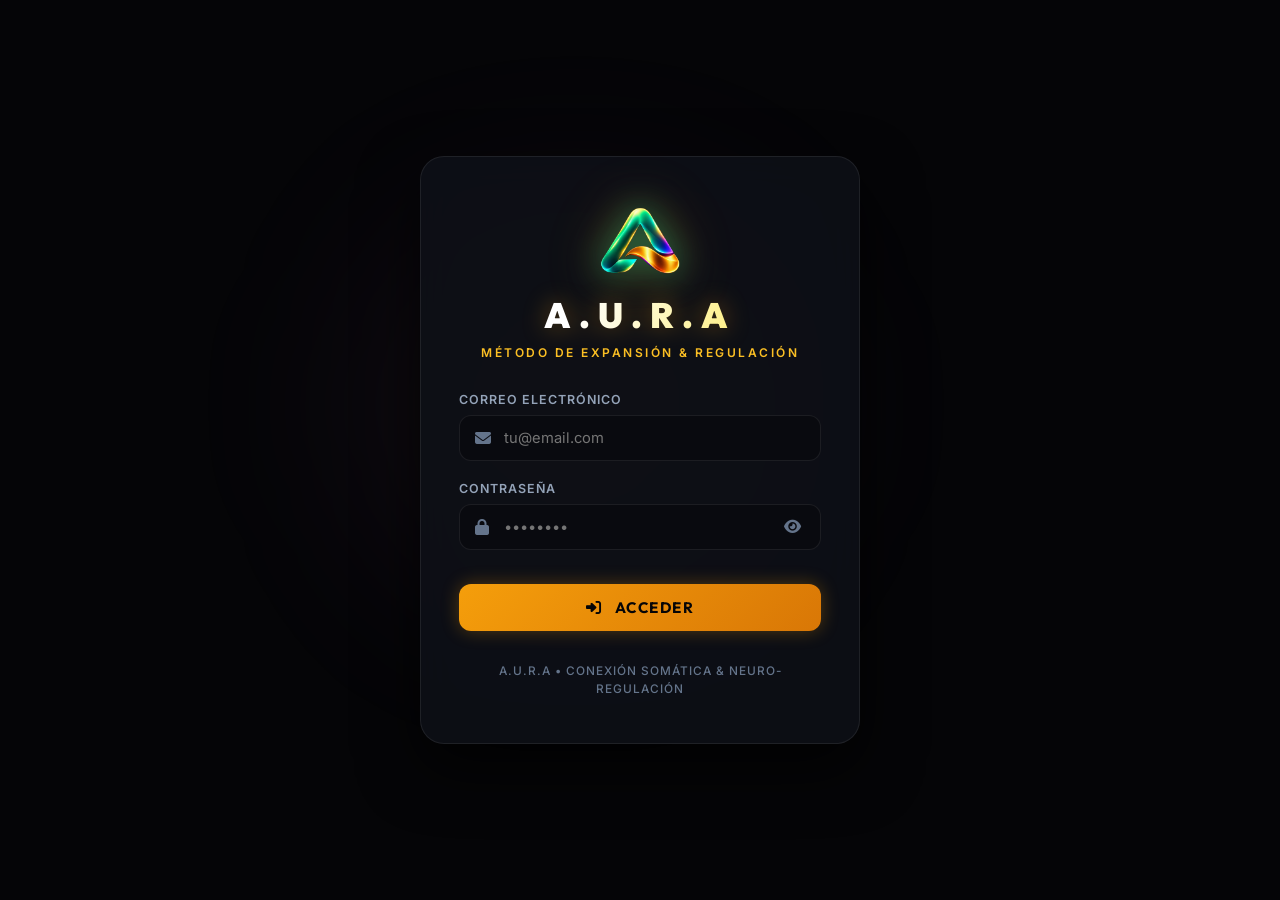
==== index.html @ 06a5b769 "Add files via upload" ====
<!DOCTYPE html>
<html lang="es">
<head>
    <meta charset="UTF-8">
    <meta name="viewport" content="width=device-width, initial-scale=1.0">
    <title>AURA - Respiración, Regulación Nerviosa & Expansión</title>
    
    <!-- Google Fonts & FontAwesome -->
    <link rel="stylesheet" href="https://cdnjs.cloudflare.com/ajax/libs/font-awesome/6.4.0/css/all.min.css">
    <link rel="stylesheet" href="css/style.css?v=6.0">
    <link rel="icon" type="image/svg+xml" href="assets/logo.svg">
</head>
<body>
    <!-- Ambient Aurora Wisps & Film Grain -->
    <div class="aura-ambient-bg"></div>
    <div class="film-grain"></div>

    <!-- Top Navigation Bar -->
    <header class="aura-navbar">
        <a class="brand-wrapper" onclick="selectStep(1)" style="cursor: pointer;">
            <img src="assets/aura_logo_3d.png" alt="A.U.R.A" class="brand-icon-img">
            <div class="brand-title-box">
                <span class="brand-name">A.U.R.A</span>
                <span class="brand-tagline">MÉTODO DE EXPANSIÓN SOMÁTICA</span>
            </div>
        </a>

        <!-- Step Selector Navigation Tabs -->
        <nav class="nav-tabs-wrapper">
            <button class="nav-tab-btn active" id="nav-step-1" onclick="selectStep(1)">
                <i class="fas fa-mountain" style="color: var(--aura-gold);"></i> Paso 1: Reconoce
            </button>
            <button class="nav-tab-btn" id="nav-step-2" onclick="selectStep(2)">
                <i class="fas fa-wave-square" style="color: var(--aura-purple);"></i> Paso 2: Expande
            </button>
            <button class="nav-tab-btn" id="nav-step-3" onclick="selectStep(3)">
                <i class="fas fa-tree" style="color: var(--aura-cyan);"></i> Paso 3: Practica
            </button>
        </nav>

        <!-- Action & Progress Buttons -->
        <div class="nav-actions-wrapper">
            <!-- Global Progress Pill -->
            <div class="nav-global-pill" title="Progreso Total de los 30 Módulos">
                <i class="fas fa-shield-alt" style="color: var(--aura-emerald);"></i>
                <span>Soberanía: <strong id="nav-global-pct">0%</strong></span>
            </div>

            <!-- Audio Binaural Quick Toggle -->
            <button id="btn-quick-audio" class="btn-glass-nav" onclick="toggleSimulator()" title="Generador de Ondas Alfa 14 Hz">
                <i class="fas fa-headphones" style="color: var(--aura-gold);"></i>
                <span id="quick-audio-label">Ondas 14 Hz</span>
            </button>

            <!-- User Badge -->
            <div class="nav-global-pill" style="display:flex; align-items:center; gap:6px;" title="Usuario Activo">
                <i class="fas fa-user-check" style="color: var(--aura-gold);"></i>
                <span class="user-email-display" style="max-width: 140px; overflow: hidden; text-overflow: ellipsis; white-space: nowrap;">Alumno</span>
            </div>

            <!-- Logout -->
            <button class="btn-glass-nav" onclick="logout()" title="Cerrar Sesión">
                <i class="fas fa-sign-out-alt"></i> Salir
            </button>
        </div>
    </header>

    <!-- Main Platform Hub Container -->
    <main class="aura-main-platform">
        
        <!-- ========================================================
             HERO: LOS 3 PASOS DEL MÉTODO AURA (INTERACTIVOS)
             ======================================================== -->
        <section class="platform-hero-section">
            <header class="slide-brand-header">
                <img src="assets/logo.svg" alt="AURA Logo" class="slide-brand-logo">
                <h1 class="slide-brand-title">A &middot; U &middot; R &middot; A</h1>
                <p class="slide-brand-sub">MÉTODO DE EXPANSIÓN & REGULACIÓN NERVIOSA</p>
                <p class="hero-manifesto-sub">
                    No se trata de evitar lo que sientes, sino de desarrollar la capacidad somática para <span class="gold-gradient-text">atravesarlo sin perder tu centro</span>.
                </p>
            </header>

            <!-- 3 Master Step Cards Grid (Clickable & Alive) -->
            <div class="steps-cards-grid" id="steps-selector-grid">
                
                <!-- PASO 1 CARD -->
                <article class="step-card card-step-1 active-step" id="card-step-1" onclick="selectStep(1)">
                    <div class="step-card-header">
                        <span class="step-tag">PASO 1</span>
                        <span class="step-active-indicator" id="ind-step-1">
                            <i class="fas fa-check-circle"></i> ACTIVO
                        </span>
                    </div>

                    <h2 class="step-title">Reconoce tu Terreno</h2>
                    <span class="step-parenthesis">(Responsabilidad Propia Radical)</span>

                    <div class="step-visual-box">
                        <img src="assets/step1_mountain.svg" alt="Reconoce tu terreno" class="step-visual-img">
                        <div class="step-visual-glow glow-gold"></div>
                    </div>

                    <p class="step-caption">
                        Identifica lo que te desregula, y comprométete en tu salud nerviosa.
                    </p>

                    <div class="step-card-footer">
                        <div class="step-mini-progress">
                            <div class="progress-labels">
                                <span>10 Módulos</span>
                                <strong id="step-1-pct-label">0%</strong>
                            </div>
                            <div class="mini-progress-bar">
                                <div class="mini-progress-fill fill-gold" id="step-1-pct-bar" style="width: 0%;"></div>
                            </div>
                        </div>
                        <button class="btn-step-action btn-gold">
                            <i class="fas fa-layer-group"></i> Explorar Módulos
                        </button>
                    </div>
                </article>

                <!-- PASO 2 CARD -->
                <article class="step-card card-step-2" id="card-step-2" onclick="selectStep(2)">
                    <div class="step-card-header">
                        <span class="step-tag">PASO 2</span>
                        <span class="step-active-indicator" id="ind-step-2" style="display: none;">
                            <i class="fas fa-check-circle"></i> ACTIVO
                        </span>
                        <span class="step-locked-indicator" id="lock-ind-2" style="display: none;">
                            <i class="fas fa-lock"></i> BLOQUEADO
                        </span>
                    </div>

                    <h2 class="step-title">Expande Su Sistema Nervioso</h2>
                    <span class="step-parenthesis">(Ventana de Tolerancia Somática)</span>

                    <div class="step-visual-box">
                        <img src="assets/step2_waves.svg" alt="Expande su sistema nervioso" class="step-visual-img">
                        <div class="step-visual-glow glow-purple"></div>
                    </div>

                    <p class="step-caption">
                        Avanza en el proceso de ampliar tu ventana de tolerancia somática.
                    </p>

                    <div class="step-card-footer">
                        <div class="step-mini-progress">
                            <div class="progress-labels">
                                <span>10 Módulos</span>
                                <strong id="step-2-pct-label">0%</strong>
                            </div>
                            <div class="mini-progress-bar">
                                <div class="mini-progress-fill fill-purple" id="step-2-pct-bar" style="width: 0%;"></div>
                            </div>
                        </div>
                        <button class="btn-step-action btn-purple" id="btn-card-action-2">
                            <i class="fas fa-layer-group"></i> Explorar Módulos
                        </button>
                    </div>
                </article>

                <!-- PASO 3 CARD -->
                <article class="step-card card-step-3" id="card-step-3" onclick="selectStep(3)">
                    <div class="step-card-header">
                        <span class="step-tag">PASO 3</span>
                        <span class="step-active-indicator" id="ind-step-3" style="display: none;">
                            <i class="fas fa-check-circle"></i> ACTIVO
                        </span>
                        <span class="step-locked-indicator" id="lock-ind-3" style="display: none;">
                            <i class="fas fa-lock"></i> BLOQUEADO
                        </span>
                    </div>

                    <h2 class="step-title">Practica Sostenidamente</h2>
                    <span class="step-parenthesis">(Integración Diaria & Maestría)</span>

                    <div class="step-visual-box">
                        <img src="assets/step3_tree.svg" alt="Practica sostenidamente" class="step-visual-img">
                        <div class="step-visual-glow glow-cyan"></div>
                    </div>

                    <p class="step-caption">
                        Con la nueva ventana de tolerancia, comienza tu camino como respirador.
                    </p>

                    <div class="step-card-footer">
                        <div class="step-mini-progress">
                            <div class="progress-labels">
                                <span>10 Módulos</span>
                                <strong id="step-3-pct-label">0%</strong>
                            </div>
                            <div class="mini-progress-bar">
                                <div class="mini-progress-fill fill-cyan" id="step-3-pct-bar" style="width: 0%;"></div>
                            </div>
                        </div>
                        <button class="btn-step-action btn-cyan" id="btn-card-action-3">
                            <i class="fas fa-layer-group"></i> Explorar Módulos
                        </button>
                    </div>
                </article>

            </div>
        </section>

        <!-- ========================================================
             INTERACTIVE STEP MODULE HUB (LOS 10 MÓDULOS DEL PASO)
             ======================================================== -->
        <section class="step-module-hub-section" id="modules-hub">
            
            <!-- Step Hero Banner with Transformation Contrast -->
            <div class="step-hub-banner" id="hub-banner-box">
                <div class="hub-header-meta">
                    <div class="step-badge-pill" id="hub-step-badge">
                        <i class="fas fa-mountain"></i> PASO 1 &bull; 10 MÓDULOS DE TRANSFORMACIÓN
                    </div>
                    <h2 class="hub-step-title" id="hub-step-title">Reconoce tu Terreno</h2>
                    <p class="hub-step-sub" id="hub-step-subtitle">Responsabilidad Propia Radical</p>
                </div>

                <!-- Transformation Promise Callout (Antes vs Después de AURA) -->
                <div class="hub-transformation-strip">
                    <div class="trans-box trans-before">
                        <div class="trans-label">
                            <i class="fas fa-times-circle"></i> ANTES DE AURA (PILOTO AUTOMÁTICO)
                        </div>
                        <p class="trans-text" id="hub-trans-before">
                            Respondes desde tu estado emocional automático y tus estados te controlan a ti.
                        </p>
                    </div>

                    <div class="trans-divider-arrow">
                        <i class="fas fa-arrow-right"></i>
                    </div>

                    <div class="trans-box trans-after">
                        <div class="trans-label">
                            <i class="fas fa-check-circle"></i> DESPUÉS DE AURA (SOBERANÍA SOMÁTICA)
                        </div>
                        <p class="trans-text" id="hub-trans-after">
                            Reconoces tu estado antes de la reacción automática y habitas el observador lúcido.
                        </p>
                    </div>
                </div>

                <!-- Step Progress Status Row -->
                <div class="hub-progress-row">
                    <div class="hub-stat-item">
                        <span class="hub-stat-val" id="hub-completed-count">0 / 10</span>
                        <span class="hub-stat-desc">Módulos Completados</span>
                    </div>
                    <div class="hub-stat-item">
                        <span class="hub-stat-val" id="hub-progress-pct" style="color: var(--aura-gold);">0%</span>
                        <span class="hub-stat-desc">Progreso del Paso</span>
                    </div>
                    <div class="hub-stat-item">
                        <span class="hub-stat-val" style="color: var(--aura-cyan);">~5.5 h</span>
                        <span class="hub-stat-desc">Entrenamiento Somático</span>
                    </div>
                </div>

                <!-- Full Step Progress Bar -->
                <div class="hub-full-progress-bar">
                    <div class="hub-full-progress-fill" id="hub-full-bar-fill" style="width: 0%;"></div>
                </div>
            </div>

            <!-- Toolbar: Search & Category Filter Pills -->
            <div class="hub-toolbar">
                <div class="hub-search-box">
                    <i class="fas fa-search"></i>
                    <input type="text" id="module-search-input" placeholder="Buscar módulos por técnica, neurobiología o respiración...">
                </div>

                <div class="hub-filter-pills" id="hub-filter-pills">
                    <button class="filter-pill active" data-filter="all">Todos los 10 Módulos</button>
                    <button class="filter-pill" data-filter="pending">Pendientes</button>
                    <button class="filter-pill" data-filter="completed">Completados</button>
                </div>
            </div>

            <!-- 10 Modules Dynamic Grid Container -->
            <div class="modules-dynamic-grid" id="modules-grid-container">
                <!-- Inyectado dinámicamente vía app.js -->
            </div>

        </section>

    </main>

    <!-- ====================================================================
         MODAL: REPRODUCTOR INMERSIVO MASTERCLASS / COURSERA (PLAYER ROOM)
         ==================================================================== -->
    <div id="player-modal" class="modal-backdrop">
        <div class="player-room-container">
            
            <header class="player-room-navbar">
                <div style="display: flex; align-items: center; gap: 14px;">
                    <img src="assets/logo.svg" alt="AURA" style="width: 28px; height: 28px;">
                    <div>
                        <h2 id="player-course-title" style="font-family: var(--font-heading); font-size: 1.15rem; color: #fff;">Título del Módulo</h2>
                        <span id="player-course-subtitle" style="font-size: 0.78rem; color: var(--text-dim);">Paso Activo de AURA</span>
                    </div>
                </div>

                <div style="display: flex; align-items: center; gap: 14px;">
                    <button class="btn-glass-nav" onclick="closePlayerModal()">
                        <i class="fas fa-times"></i> Cerrar Lector
                    </button>
                </div>
            </header>

            <div class="player-grid-layout">
                
                <!-- Sidebar: Módulos del Paso y Audio Binaural -->
                <aside class="player-sidebar-dock">
                    
                    <!-- Binaural Waves Control Dock -->
                    <div class="binaural-dock">
                        <div style="display: flex; justify-content: space-between; align-items: center; margin-bottom: 10px;">
                            <span style="font-size: 0.78rem; font-weight: 700; color: #fff; display: flex; align-items: center; gap: 6px;">
                                <i class="fas fa-headphones" style="color: var(--aura-gold);"></i> ONDAS BINAURALES (14 Hz)
                            </span>
                            <span id="binaural-status-pill" style="font-size: 0.68rem; color: var(--aura-gold-light); background: rgba(245,158,11,0.15); padding: 2px 8px; border-radius: 99px;">LISTO</span>
                        </div>
                        <button id="btn-play-sim" class="btn-aura-cta" style="width: 100%; justify-content: center;" onclick="toggleSimulator()">
                            <i class="fas fa-play"></i> Reproducir Ondas Alfa
                        </button>
                    </div>

                    <!-- Step Modules Navigation List -->
                    <div style="margin-top: 14px;">
                        <span style="font-size: 0.72rem; font-weight: 700; letter-spacing: 1.5px; color: var(--text-muted); text-transform: uppercase; display: block; margin-bottom: 10px;" id="sidebar-step-label">
                            MÓDULOS DEL PASO (10)
                        </span>
                        <div id="player-modules-list" style="display: flex; flex-direction: column; gap: 6px;">
                            <!-- Módulos cargados dinámicamente -->
                        </div>
                    </div>
                </aside>

                <!-- Main Markdown Reader View -->
                <main id="player-main-view" class="player-main-view">
                    <div class="reader-top-bar">
                        <div>
                            <span id="reader-module-badge" class="reader-badge">MÓDULO 01 &bull; SOMÁTICO</span>
                            <h1 id="reader-module-title" class="reader-title">Selecciona un módulo</h1>
                        </div>
                        <button id="btn-toggle-done" class="btn-toggle-completion" onclick="toggleCurrentModuleCompletion()">
                            <i class="fas fa-check-circle"></i> Marcar como Completado
                        </button>
                    </div>

                    <div id="reader-body" class="markdown-reader-body">
                        <!-- Contenido dinámico del módulo -->
                    </div>

                    <!-- Somatic Interactive Evaluation (80% Approval Gating) -->
                    <div id="reader-quiz-container" class="reader-quiz-wrapper">
                        <!-- Renderizado dinámico de evaluación interactiva -->
                    </div>

                    <!-- Bottom Module Pager -->
                    <div class="reader-pager-bar">
                        <button class="btn-glass-nav" id="btn-prev-mod" onclick="navigateAdjacentModule(-1)">
                            <i class="fas fa-arrow-left"></i> Módulo Anterior
                        </button>
                        <button class="btn-glass-nav btn-locked-pager" id="btn-next-mod" onclick="navigateAdjacentModule(1)">
                            <i class="fas fa-lock"></i> Siguiente Módulo (Requiere 80%)
                        </button>
                    </div>
                </main>
            </div>
        </div>
    </div>

    <!-- Core Scripts -->
    <script src="js/courses-content.js?v=8.0"></script>
    <script src="js/courses-data.js?v=8.0"></script>
    <script src="js/aura-content-engine.js?v=8.0"></script>
    <script src="js/aura-quiz-engine.js?v=8.0"></script>
    <script src="js/app.js?v=8.0"></script>
    <script src="js/auth.js?v=8.0"></script>
</body>
</html>
---- css/style.css ----
/* ===================================================================
   AURA DESIGN SYSTEM & LIVING PLATFORM
   Ultra-Premium Dark Obsidian Aesthetic (AURA Chromatic Edition)
   =================================================================== */

@import url('https://fonts.googleapis.com/css2?family=Outfit:wght@300;400;500;600;700;800;900&family=Inter:wght@300;400;500;600;700&display=swap');

:root {
    /* Color Palette */
    --bg-deep:         #050507;
    --bg-surface:      #0b0d12;
    --bg-card:         #0e1017;
    --bg-card-glass:   rgba(14, 16, 23, 0.85);

    --border-subtle:   rgba(255, 255, 255, 0.08);
    --border-medium:   rgba(255, 255, 255, 0.15);

    /* AURA Glow Accents */
    --aura-gold:       #f59e0b;
    --aura-gold-light: #fbbf24;
    --aura-gold-glow:  rgba(245, 158, 11, 0.28);

    --aura-purple:      #a855f7;
    --aura-purple-glow: rgba(168, 85, 247, 0.28);

    --aura-cyan:        #06b6d4;
    --aura-cyan-glow:   rgba(6, 182, 212, 0.28);

    --aura-emerald:     #10b981;
    --aura-emerald-glow:rgba(16, 185, 129, 0.28);

    --aura-red:         #ef4444;
    --aura-red-glow:    rgba(239, 68, 68, 0.35);

    --aura-green:       #22c55e;
    --aura-green-glow:  rgba(34, 197, 94, 0.35);

    /* Typography */
    --text-primary:    #ffffff;
    --text-secondary:  #cbd5e1;
    --text-muted:      #94a3b8;
    --text-dim:        #64748b;

    --font-heading:    'Outfit', sans-serif;
    --font-body:       'Inter', sans-serif;

    /* Transitions & Radii */
    --radius-card:     20px;
    --radius-pill:     9999px;
    --ease-out-expo:   cubic-bezier(0.16, 1, 0.3, 1);
}

*, *::before, *::after {
    box-sizing: border-box;
    margin: 0;
    padding: 0;
    -webkit-font-smoothing: antialiased;
}

body {
    background-color: var(--bg-deep);
    color: var(--text-primary);
    font-family: var(--font-body);
    min-height: 100vh;
    overflow-x: hidden;
    position: relative;
    line-height: 1.5;
}

/* Ambient Subtle Aurora Background Glows */
.aura-ambient-bg {
    position: fixed;
    inset: 0;
    pointer-events: none;
    z-index: 0;
    overflow: hidden;
}

.aura-ambient-bg::before {
    content: "";
    position: absolute;
    top: 10%;
    left: -10%;
    width: 60vw;
    height: 60vh;
    background: radial-gradient(circle, rgba(217, 119, 6, 0.08) 0%, rgba(168, 85, 247, 0.04) 40%, transparent 70%);
    filter: blur(80px);
    animation: auraFloatLeft 18s ease-in-out infinite alternate;
}

.aura-ambient-bg::after {
    content: "";
    position: absolute;
    bottom: 5%;
    right: -10%;
    width: 65vw;
    height: 65vh;
    background: radial-gradient(circle, rgba(6, 182, 212, 0.07) 0%, rgba(16, 185, 129, 0.05) 45%, transparent 70%);
    filter: blur(90px);
    animation: auraFloatRight 22s ease-in-out infinite alternate;
}

@keyframes auraFloatLeft {
    0%   { transform: translate(0, 0) scale(1); }
    100% { transform: translate(60px, 40px) scale(1.15); }
}

@keyframes auraFloatRight {
    0%   { transform: translate(0, 0) scale(1); }
    100% { transform: translate(-60px, -40px) scale(1.12); }
}

/* Film Grain Texture */
.film-grain {
    position: fixed;
    inset: 0;
    pointer-events: none;
    z-index: 1;
    opacity: 0.025;
    background-image: url("data:image/svg+xml,%3Csvg viewBox='0 0 200 200' xmlns='http://www.w3.org/2000/svg'%3E%3Cfilter id='noiseFilter'%3E%3CfeTurbulence type='fractalNoise' baseFrequency='0.8' numOctaves='3' stitchTiles='stitch'/%3E%3C/filter%3E%3Crect width='100%25' height='100%25' filter='url(%23noiseFilter)'/%3E%3C/svg%3E");
}

/* ===================================================================
   TOP NAVIGATION BAR
   =================================================================== */
.aura-navbar {
    position: sticky;
    top: 0;
    width: 100%;
    height: 72px;
    background: rgba(11, 13, 18, 0.85);
    backdrop-filter: blur(16px);
    border-bottom: 1px solid var(--border-subtle);
    display: flex;
    align-items: center;
    justify-content: space-between;
    padding: 0 32px;
    z-index: 50;
}

.brand-wrapper {
    display: flex;
    align-items: center;
    gap: 12px;
    text-decoration: none;
}

.brand-icon-img {
    width: 34px;
    height: 34px;
    object-fit: contain;
    filter: drop-shadow(0 0 10px rgba(245, 158, 11, 0.5));
}

.brand-title-box {
    display: flex;
    flex-direction: column;
}

.brand-name {
    font-family: var(--font-heading);
    font-size: 1.3rem;
    font-weight: 800;
    letter-spacing: 4px;
    line-height: 1;
    background: linear-gradient(
        110deg,
        #ffffff 15%,
        #fef08a 35%,
        #ffffff 45%,
        #f59e0b 55%,
        #ffffff 65%,
        #ffffff 85%
    );
    background-size: 220% 100%;
    -webkit-background-clip: text;
    -webkit-text-fill-color: transparent;
    animation: auraGleam 4s ease-in-out infinite;
    filter: drop-shadow(0 0 10px rgba(245, 158, 11, 0.4));
    display: inline-block;
}

@keyframes auraGleam {
    0%, 20% {
        background-position: 150% 0;
        filter: drop-shadow(0 0 8px rgba(245, 158, 11, 0.3));
        transform: scale(1);
    }
    45% {
        filter: drop-shadow(0 0 20px rgba(245, 158, 11, 0.9)) drop-shadow(0 0 32px rgba(251, 191, 36, 0.55));
        transform: scale(1.02);
    }
    70%, 100% {
        background-position: -150% 0;
        filter: drop-shadow(0 0 8px rgba(245, 158, 11, 0.3));
        transform: scale(1);
    }
}

.brand-tagline {
    font-size: 0.65rem;
    font-weight: 600;
    letter-spacing: 2px;
    color: var(--aura-gold-light);
    text-transform: uppercase;
    margin-top: 3px;
}

.nav-tabs-wrapper {
    display: flex;
    align-items: center;
    background: rgba(255, 255, 255, 0.03);
    border: 1px solid var(--border-subtle);
    padding: 4px;
    border-radius: var(--radius-pill);
    gap: 4px;
}

.nav-tab-btn {
    background: transparent;
    border: none;
    color: var(--text-muted);
    font-family: var(--font-body);
    font-size: 0.82rem;
    font-weight: 600;
    letter-spacing: 0.5px;
    padding: 8px 18px;
    border-radius: var(--radius-pill);
    cursor: pointer;
    transition: all 0.25s ease;
    display: flex;
    align-items: center;
    gap: 8px;
}

.nav-tab-btn:hover {
    color: #ffffff;
    background: rgba(255, 255, 255, 0.05);
}

.nav-tab-btn.active {
    color: #050507;
    background: #ffffff;
    box-shadow: 0 0 16px rgba(255, 255, 255, 0.25);
}

.nav-actions-wrapper {
    display: flex;
    align-items: center;
    gap: 12px;
}

.nav-global-pill {
    background: rgba(16, 185, 129, 0.1);
    border: 1px solid rgba(16, 185, 129, 0.3);
    border-radius: var(--radius-pill);
    padding: 7px 16px;
    font-size: 0.78rem;
    color: #ffffff;
    display: flex;
    align-items: center;
    gap: 8px;
}

.nav-global-pill strong {
    color: var(--aura-emerald);
}

.btn-aura-cta {
    background: linear-gradient(135deg, #f59e0b, #d97706);
    color: #050507;
    font-family: var(--font-heading);
    font-size: 0.85rem;
    font-weight: 700;
    letter-spacing: 1px;
    padding: 9px 20px;
    border-radius: var(--radius-pill);
    border: none;
    cursor: pointer;
    transition: all 0.25s ease;
    display: inline-flex;
    align-items: center;
    gap: 8px;
    box-shadow: 0 0 14px rgba(245, 158, 11, 0.25);
}

.btn-aura-cta:hover {
    transform: translateY(-2px);
    box-shadow: 0 0 22px rgba(245, 158, 11, 0.5);
    background: linear-gradient(135deg, #fbbf24, #f59e0b);
}

.btn-glass-nav {
    background: rgba(255, 255, 255, 0.05);
    border: 1px solid var(--border-subtle);
    color: var(--text-secondary);
    padding: 8px 16px;
    border-radius: var(--radius-pill);
    font-size: 0.8rem;
    font-weight: 600;
    cursor: pointer;
    transition: all 0.2s ease;
    display: flex;
    align-items: center;
    gap: 6px;
}

.btn-glass-nav:hover {
    background: rgba(255, 255, 255, 0.1);
    color: #ffffff;
    border-color: var(--border-medium);
}

/* ===================================================================
   MAIN PLATFORM CONTAINER & HERO
   =================================================================== */
.aura-main-platform {
    width: 100%;
    max-width: 1380px;
    margin: 0 auto;
    padding: 34px 24px 100px;
    position: relative;
    z-index: 10;
}

.platform-hero-section {
    text-align: center;
    margin-bottom: 50px;
}

.slide-brand-header {
    text-align: center;
    margin-bottom: 34px;
}

.slide-brand-logo {
    width: 44px;
    height: 44px;
    margin: 0 auto 12px;
    display: block;
    filter: drop-shadow(0 0 16px rgba(245, 158, 11, 0.6));
}

.slide-brand-title {
    font-family: var(--font-heading);
    font-size: 1.45rem;
    font-weight: 800;
    letter-spacing: 8px;
    color: #ffffff;
    text-transform: uppercase;
}

.slide-brand-sub {
    font-size: 0.74rem;
    letter-spacing: 3px;
    color: var(--text-dim);
    text-transform: uppercase;
    margin-top: 5px;
    font-weight: 600;
}

.hero-manifesto-sub {
    font-size: 1.05rem;
    color: var(--text-secondary);
    max-width: 720px;
    margin: 14px auto 0;
    line-height: 1.6;
}

.gold-gradient-text {
    background: linear-gradient(135deg, #fbbf24 0%, #f59e0b 60%, #d97706 100%);
    -webkit-background-clip: text;
    -webkit-text-fill-color: transparent;
}

/* ===================================================================
   3 MASTER STEP CARDS (INTERACTIVE & ALIVE)
   =================================================================== */
.steps-cards-grid {
    display: grid;
    grid-template-columns: repeat(3, 1fr);
    gap: 28px;
    align-items: stretch;
}

.step-card {
    background: var(--bg-card-glass);
    border-radius: var(--radius-card);
    border: 1px solid var(--border-subtle);
    padding: 34px 28px 30px;
    display: flex;
    flex-direction: column;
    align-items: center;
    text-align: center;
    position: relative;
    transition: all 0.35s var(--ease-out-expo);
    box-shadow: 0 16px 36px rgba(0, 0, 0, 0.5);
    backdrop-filter: blur(16px);
    cursor: pointer;
    user-select: none;
}

.step-card:hover {
    transform: translateY(-6px);
    border-color: rgba(255, 255, 255, 0.2);
}

.step-card.active-step {
    transform: translateY(-8px) scale(1.02);
    border-width: 2px;
}

.step-card.card-step-1.active-step {
    border-color: var(--aura-gold);
    box-shadow: 0 0 40px var(--aura-gold-glow), 0 20px 50px rgba(0, 0, 0, 0.6);
}

.step-card.card-step-2.active-step {
    border-color: var(--aura-purple);
    box-shadow: 0 0 40px var(--aura-purple-glow), 0 20px 50px rgba(0, 0, 0, 0.6);
}

.step-card.card-step-3.active-step {
    border-color: var(--aura-cyan);
    box-shadow: 0 0 40px var(--aura-cyan-glow), 0 20px 50px rgba(0, 0, 0, 0.6);
}

/* Step Locked States */
.step-card.step-card-locked {
    opacity: 0.65;
    border-style: dashed;
    border-color: rgba(255, 255, 255, 0.12);
}

.step-card.step-card-locked:hover {
    transform: translateY(-2px);
    opacity: 0.8;
}

.step-locked-indicator {
    font-size: 0.68rem;
    font-weight: 700;
    letter-spacing: 1.5px;
    padding: 3px 10px;
    border-radius: 99px;
    background: rgba(239, 68, 68, 0.15);
    border: 1px solid rgba(239, 68, 68, 0.35);
    color: #f87171;
    display: inline-flex;
    align-items: center;
    gap: 5px;
}

.btn-step-action.btn-locked {
    background: rgba(255, 255, 255, 0.05) !important;
    color: var(--text-muted) !important;
    border: 1px dashed rgba(255, 255, 255, 0.15) !important;
    box-shadow: none !important;
}

.nav-tab-btn.nav-locked {
    opacity: 0.55;
    color: var(--text-dim);
}

/* Shake Animation on Locked Click */
@keyframes shakeCard {
    0%, 100% { transform: translateX(0); }
    20%, 60% { transform: translateX(-8px); }
    40%, 80% { transform: translateX(8px); }
}

.shake-card {
    animation: shakeCard 0.5s ease-in-out;
    border-color: rgba(239, 68, 68, 0.6) !important;
    box-shadow: 0 0 25px rgba(239, 68, 68, 0.3) !important;
}

/* AURA Floating Toast Notification */
.aura-toast-container {
    position: fixed;
    bottom: 30px;
    right: 30px;
    z-index: 2000;
    display: flex;
    flex-direction: column;
    gap: 12px;
    pointer-events: none;
    max-width: 440px;
}

.aura-toast-box {
    background: rgba(14, 16, 23, 0.95);
    border: 1px solid rgba(245, 158, 11, 0.4);
    box-shadow: 0 16px 40px rgba(0, 0, 0, 0.7), 0 0 24px rgba(245, 158, 11, 0.2);
    border-radius: 16px;
    padding: 16px 20px;
    display: flex;
    align-items: flex-start;
    gap: 14px;
    backdrop-filter: blur(16px);
    pointer-events: auto;
    animation: toastSlideIn 0.35s cubic-bezier(0.16, 1, 0.3, 1) forwards;
}

@keyframes toastSlideIn {
    0%   { opacity: 0; transform: translateY(20px) scale(0.95); }
    100% { opacity: 1; transform: translateY(0) scale(1); }
}

.toast-fadeout {
    opacity: 0;
    transform: translateY(10px);
    transition: all 0.35s ease;
}

.toast-icon {
    font-size: 1.25rem;
    color: var(--aura-gold);
    margin-top: 2px;
}

.toast-content {
    flex: 1;
}

.toast-title {
    font-family: var(--font-heading);
    font-size: 0.92rem;
    color: #ffffff;
    display: block;
    margin-bottom: 3px;
}

.toast-msg {
    font-size: 0.82rem;
    color: var(--text-secondary);
    line-height: 1.45;
}

.toast-close {
    background: transparent;
    border: none;
    color: var(--text-dim);
    cursor: pointer;
    font-size: 0.85rem;
    padding: 2px;
    transition: color 0.2s ease;
}

.toast-close:hover {
    color: #ffffff;
}

.step-card-header {
    width: 100%;
    display: flex;
    justify-content: space-between;
    align-items: center;
    margin-bottom: 8px;
}

.step-tag {
    font-family: var(--font-heading);
    font-size: 0.78rem;
    font-weight: 800;
    letter-spacing: 2px;
    color: var(--text-muted);
    text-transform: uppercase;
}

.step-active-indicator {
    font-size: 0.68rem;
    font-weight: 700;
    letter-spacing: 1.5px;
    padding: 3px 10px;
    border-radius: 99px;
    background: rgba(34, 197, 94, 0.18);
    border: 1px solid rgba(34, 197, 94, 0.4);
    color: var(--aura-green);
    display: inline-flex;
    align-items: center;
    gap: 5px;
}

.step-title {
    font-family: var(--font-heading);
    font-size: 1.5rem;
    font-weight: 700;
    color: #ffffff;
    line-height: 1.25;
    margin-bottom: 4px;
}

.step-parenthesis {
    font-size: 0.82rem;
    color: var(--text-dim);
    margin-bottom: 18px;
}

.step-visual-box {
    width: 100%;
    max-width: 250px;
    aspect-ratio: 1 / 1;
    margin: 8px 0 22px;
    border-radius: 16px;
    overflow: hidden;
    position: relative;
    background: #06070a;
    display: flex;
    align-items: center;
    justify-content: center;
}

.step-visual-img {
    width: 100%;
    height: 100%;
    object-fit: cover;
    transition: transform 0.5s ease;
}

.step-card:hover .step-visual-img {
    transform: scale(1.05);
}

.step-visual-glow {
    position: absolute;
    inset: 0;
    border-radius: 16px;
    pointer-events: none;
    opacity: 0.4;
    transition: opacity 0.3s ease;
}

.step-card:hover .step-visual-glow,
.step-card.active-step .step-visual-glow {
    opacity: 0.8;
}

.step-visual-glow.glow-gold {
    box-shadow: inset 0 0 35px rgba(245, 158, 11, 0.35);
}

.step-visual-glow.glow-purple {
    box-shadow: inset 0 0 35px rgba(168, 85, 247, 0.35);
}

.step-visual-glow.glow-cyan {
    box-shadow: inset 0 0 35px rgba(6, 182, 212, 0.35);
}

.step-caption {
    font-size: 0.88rem;
    color: var(--text-secondary);
    line-height: 1.5;
    max-width: 280px;
}

.step-card-footer {
    width: 100%;
    margin-top: 22px;
    display: flex;
    flex-direction: column;
    gap: 12px;
}

.step-mini-progress {
    width: 100%;
    background: rgba(255, 255, 255, 0.03);
    border: 1px solid var(--border-subtle);
    border-radius: 12px;
    padding: 10px 14px;
    text-align: left;
}

.step-mini-progress .progress-labels {
    display: flex;
    justify-content: space-between;
    font-size: 0.74rem;
    color: var(--text-muted);
}

.mini-progress-bar {
    width: 100%;
    height: 6px;
    background: rgba(255, 255, 255, 0.08);
    border-radius: 99px;
    overflow: hidden;
    margin-top: 6px;
}

.mini-progress-fill {
    height: 100%;
    border-radius: 99px;
    transition: width 0.4s ease;
}

.fill-gold {
    background: linear-gradient(90deg, #d97706, #fbbf24);
    box-shadow: 0 0 10px var(--aura-gold-glow);
}

.fill-purple {
    background: linear-gradient(90deg, #7c3aed, #c084fc);
    box-shadow: 0 0 10px var(--aura-purple-glow);
}

.fill-cyan {
    background: linear-gradient(90deg, #0891b2, #38bdf8);
    box-shadow: 0 0 10px var(--aura-cyan-glow);
}

.btn-step-action {
    width: 100%;
    padding: 10px 16px;
    border-radius: var(--radius-pill);
    font-size: 0.8rem;
    font-weight: 700;
    letter-spacing: 1px;
    cursor: pointer;
    border: none;
    display: inline-flex;
    align-items: center;
    justify-content: center;
    gap: 8px;
    transition: all 0.25s ease;
}

.btn-step-action.btn-gold {
    background: linear-gradient(135deg, #f59e0b, #d97706);
    color: #050507;
    box-shadow: 0 0 14px rgba(245, 158, 11, 0.3);
}

.btn-step-action.btn-purple {
    background: linear-gradient(135deg, #a855f7, #7c3aed);
    color: #ffffff;
    box-shadow: 0 0 14px rgba(168, 85, 247, 0.3);
}

.btn-step-action.btn-cyan {
    background: linear-gradient(135deg, #06b6d4, #0284c7);
    color: #ffffff;
    box-shadow: 0 0 14px rgba(6, 182, 212, 0.3);
}

.btn-step-action:hover {
    transform: translateY(-2px);
    filter: brightness(1.1);
}

/* ===================================================================
   STEP MODULE HUB SECTION
   =================================================================== */
.step-module-hub-section {
    margin-top: 55px;
    position: relative;
}

.step-hub-banner {
    background: var(--bg-card-glass);
    border: 1px solid var(--border-medium);
    border-radius: var(--radius-card);
    padding: 38px 36px 30px;
    position: relative;
    overflow: hidden;
    backdrop-filter: blur(20px);
    box-shadow: 0 24px 60px rgba(0, 0, 0, 0.6);
    transition: all 0.35s ease;
}

.step-hub-banner.accent-gold {
    border-color: rgba(245, 158, 11, 0.35);
    box-shadow: 0 24px 60px rgba(0, 0, 0, 0.6), 0 0 45px rgba(245, 158, 11, 0.1);
}

.step-hub-banner.accent-purple {
    border-color: rgba(168, 85, 247, 0.35);
    box-shadow: 0 24px 60px rgba(0, 0, 0, 0.6), 0 0 45px rgba(168, 85, 247, 0.1);
}

.step-hub-banner.accent-cyan {
    border-color: rgba(6, 182, 212, 0.35);
    box-shadow: 0 24px 60px rgba(0, 0, 0, 0.6), 0 0 45px rgba(6, 182, 212, 0.1);
}

.hub-header-meta {
    text-align: left;
}

.step-badge-pill {
    display: inline-flex;
    align-items: center;
    gap: 8px;
    font-size: 0.72rem;
    font-weight: 700;
    letter-spacing: 2px;
    text-transform: uppercase;
    padding: 6px 14px;
    border-radius: var(--radius-pill);
    margin-bottom: 12px;
}

.step-badge-pill.pill-gold {
    background: rgba(245, 158, 11, 0.15);
    border: 1px solid rgba(245, 158, 11, 0.4);
    color: var(--aura-gold-light);
}

.step-badge-pill.pill-purple {
    background: rgba(168, 85, 247, 0.15);
    border: 1px solid rgba(168, 85, 247, 0.4);
    color: #d8b4fe;
}

.step-badge-pill.pill-cyan {
    background: rgba(6, 182, 212, 0.15);
    border: 1px solid rgba(6, 182, 212, 0.4);
    color: #67e8f9;
}

.hub-step-title {
    font-family: var(--font-heading);
    font-size: 2.2rem;
    font-weight: 800;
    color: #ffffff;
    line-height: 1.2;
}

.hub-step-sub {
    font-size: 1rem;
    color: var(--text-muted);
    margin-top: 4px;
}

/* Transformation Contrast Strip */
.hub-transformation-strip {
    display: grid;
    grid-template-columns: 1fr auto 1fr;
    align-items: center;
    gap: 20px;
    margin: 24px 0 28px;
    background: rgba(0, 0, 0, 0.4);
    border: 1px solid var(--border-subtle);
    border-radius: 16px;
    padding: 20px 24px;
}

.trans-box {
    padding: 8px 14px;
}

.trans-box.trans-before {
    border-left: 3px solid var(--aura-red);
}

.trans-box.trans-after {
    border-left: 3px solid var(--aura-green);
}

.trans-label {
    font-size: 0.72rem;
    font-weight: 700;
    letter-spacing: 1.5px;
    text-transform: uppercase;
    margin-bottom: 6px;
    display: flex;
    align-items: center;
    gap: 6px;
}

.trans-before .trans-label {
    color: #f87171;
}

.trans-after .trans-label {
    color: #4ade80;
}

.trans-text {
    font-size: 0.92rem;
    color: var(--text-secondary);
    line-height: 1.5;
}

.trans-divider-arrow {
    width: 40px;
    height: 40px;
    border-radius: 50%;
    background: rgba(255, 255, 255, 0.06);
    border: 1px solid rgba(255, 255, 255, 0.12);
    display: flex;
    align-items: center;
    justify-content: center;
    color: var(--aura-gold);
    font-size: 1.1rem;
    box-shadow: 0 0 16px rgba(245, 158, 11, 0.25);
}

/* Step Progress Status Row */
.hub-progress-row {
    display: flex;
    align-items: center;
    gap: 36px;
    padding-top: 18px;
    border-top: 1px solid var(--border-subtle);
}

.hub-stat-item {
    display: flex;
    flex-direction: column;
}

.hub-stat-val {
    font-family: var(--font-heading);
    font-size: 1.5rem;
    font-weight: 800;
    color: #ffffff;
}

.hub-stat-desc {
    font-size: 0.75rem;
    color: var(--text-muted);
}

.hub-full-progress-bar {
    width: 100%;
    height: 8px;
    background: rgba(255, 255, 255, 0.08);
    border-radius: 99px;
    overflow: hidden;
    margin-top: 16px;
}

.hub-full-progress-fill {
    height: 100%;
    background: linear-gradient(90deg, #f59e0b, #10b981);
    border-radius: 99px;
    transition: width 0.4s ease;
    box-shadow: 0 0 12px rgba(16, 185, 129, 0.4);
}

/* Toolbar */
.hub-toolbar {
    display: flex;
    justify-content: space-between;
    align-items: center;
    margin: 32px 0 20px;
    gap: 16px;
    flex-wrap: wrap;
}

.hub-search-box {
    display: flex;
    align-items: center;
    gap: 12px;
    background: var(--bg-card-glass);
    border: 1px solid var(--border-subtle);
    border-radius: var(--radius-pill);
    padding: 10px 20px;
    flex: 1;
    max-width: 440px;
    backdrop-filter: blur(12px);
}

.hub-search-box i {
    color: var(--text-dim);
}

.hub-search-box input {
    background: transparent;
    border: none;
    color: #ffffff;
    font-family: var(--font-body);
    font-size: 0.88rem;
    width: 100%;
    outline: none;
}

.hub-search-box input::placeholder {
    color: var(--text-dim);
}

.hub-filter-pills {
    display: flex;
    gap: 8px;
    flex-wrap: wrap;
}

.filter-pill {
    background: rgba(255, 255, 255, 0.04);
    border: 1px solid var(--border-subtle);
    color: var(--text-muted);
    font-family: var(--font-body);
    font-size: 0.82rem;
    font-weight: 600;
    padding: 8px 18px;
    border-radius: var(--radius-pill);
    cursor: pointer;
    transition: all 0.25s ease;
}

.filter-pill:hover {
    color: #ffffff;
    background: rgba(255, 255, 255, 0.08);
}

.filter-pill.active {
    background: #ffffff;
    color: #050507;
    border-color: #ffffff;
    box-shadow: 0 0 14px rgba(255, 255, 255, 0.3);
}

/* ===================================================================
   10 MODULES DYNAMIC GRID & CARDS
   =================================================================== */
.modules-dynamic-grid {
    display: grid;
    grid-template-columns: repeat(auto-fill, minmax(380px, 1fr));
    gap: 22px;
}

.module-card {
    background: var(--bg-card-glass);
    border: 1px solid var(--border-subtle);
    border-radius: 20px;
    padding: 26px 24px;
    display: flex;
    flex-direction: column;
    backdrop-filter: blur(16px);
    transition: all 0.3s ease;
    box-shadow: 0 12px 30px rgba(0, 0, 0, 0.4);
    position: relative;
}

.module-card:hover {
    transform: translateY(-5px);
    border-color: rgba(255, 255, 255, 0.2);
    box-shadow: 0 18px 40px rgba(0, 0, 0, 0.6);
}

.module-card.is-completed {
    border-color: rgba(34, 197, 94, 0.3);
    background: rgba(14, 16, 23, 0.92);
}

.module-card.is-completed::after {
    content: "";
    position: absolute;
    top: 0;
    right: 0;
    width: 60px;
    height: 60px;
    background: radial-gradient(circle at top right, rgba(34, 197, 94, 0.25), transparent 70%);
    pointer-events: none;
}

.mod-card-header {
    display: flex;
    align-items: center;
    gap: 8px;
    margin-bottom: 14px;
    flex-wrap: wrap;
}

.mod-num-badge {
    font-family: var(--font-heading);
    font-size: 0.72rem;
    font-weight: 800;
    letter-spacing: 1.5px;
    color: var(--aura-gold);
    background: rgba(245, 158, 11, 0.12);
    padding: 4px 10px;
    border-radius: 99px;
    border: 1px solid rgba(245, 158, 11, 0.25);
}

.mod-type-badge {
    font-size: 0.7rem;
    font-weight: 600;
    letter-spacing: 1px;
    color: var(--text-dim);
    text-transform: uppercase;
}

.mod-duration {
    margin-left: auto;
    font-size: 0.74rem;
    color: var(--text-muted);
    display: flex;
    align-items: center;
    gap: 5px;
}

.mod-card-title {
    font-family: var(--font-heading);
    font-size: 1.25rem;
    font-weight: 700;
    color: #ffffff;
    line-height: 1.3;
    margin-bottom: 4px;
}

.mod-card-sub {
    font-size: 0.8rem;
    color: var(--text-muted);
    margin-bottom: 12px;
}

.mod-transformation-box {
    background: rgba(255, 255, 255, 0.03);
    border: 1px dashed rgba(255, 255, 255, 0.12);
    border-radius: 12px;
    padding: 10px 14px;
    font-size: 0.8rem;
    color: var(--aura-gold-light);
    margin-bottom: 14px;
    display: flex;
    align-items: flex-start;
    gap: 8px;
    line-height: 1.4;
}

.mod-transformation-box i {
    margin-top: 3px;
    color: var(--aura-gold);
    font-size: 0.75rem;
}

.mod-card-desc {
    font-size: 0.85rem;
    color: var(--text-secondary);
    line-height: 1.5;
    margin-bottom: 20px;
    display: -webkit-box;
    -webkit-line-clamp: 3;
    -webkit-box-orient: vertical;
    overflow: hidden;
}

.mod-card-footer {
    margin-top: auto;
    display: flex;
    justify-content: space-between;
    align-items: center;
    padding-top: 14px;
    border-top: 1px solid var(--border-subtle);
    gap: 12px;
}

.status-badge-done {
    font-size: 0.74rem;
    font-weight: 700;
    color: var(--aura-green);
    display: inline-flex;
    align-items: center;
    gap: 6px;
    background: rgba(34, 197, 94, 0.12);
    padding: 4px 10px;
    border-radius: 99px;
    border: 1px solid rgba(34, 197, 94, 0.3);
}

.status-badge-pending {
    font-size: 0.74rem;
    color: var(--text-dim);
    display: inline-flex;
    align-items: center;
    gap: 6px;
}

.btn-module-open {
    background: rgba(255, 255, 255, 0.06);
    border: 1px solid var(--border-medium);
    color: #ffffff;
    padding: 9px 18px;
    border-radius: var(--radius-pill);
    font-size: 0.8rem;
    font-weight: 700;
    letter-spacing: 0.5px;
    cursor: pointer;
    transition: all 0.25s ease;
    display: inline-flex;
    align-items: center;
    gap: 8px;
}

.btn-module-open:hover {
    background: var(--aura-gold);
    color: #050507;
    border-color: var(--aura-gold);
    box-shadow: 0 0 16px var(--aura-gold-glow);
    transform: translateY(-2px);
}

.empty-modules-notice {
    grid-column: 1 / -1;
    text-align: center;
    padding: 60px 20px;
    background: rgba(255, 255, 255, 0.02);
    border: 1px dashed rgba(255, 255, 255, 0.1);
    border-radius: 20px;
}

/* ===================================================================
   MODAL: INMERSIVE MASTERCLASS READER
   =================================================================== */
.modal-backdrop {
    position: fixed;
    inset: 0;
    background: rgba(5, 5, 7, 0.92);
    backdrop-filter: blur(20px);
    z-index: 1000;
    display: none;
    align-items: center;
    justify-content: center;
    padding: 24px;
}

.modal-backdrop.active {
    display: flex;
    animation: modalFadeIn 0.3s ease forwards;
}

@keyframes modalFadeIn {
    0% { opacity: 0; }
    100% { opacity: 1; }
}

.player-room-container {
    width: 100%;
    max-width: 1350px;
    height: 92vh;
    background: #090a0f;
    border: 1px solid var(--border-medium);
    border-radius: var(--radius-card);
    display: flex;
    flex-direction: column;
    overflow: hidden;
    box-shadow: 0 30px 80px rgba(0,0,0,0.8);
}

.player-room-navbar {
    display: flex;
    justify-content: space-between;
    align-items: center;
    padding: 16px 28px;
    border-bottom: 1px solid var(--border-subtle);
    background: rgba(14, 16, 23, 0.95);
}

.player-grid-layout {
    display: grid;
    grid-template-columns: 360px 1fr;
    flex: 1;
    overflow: hidden;
}

.player-sidebar-dock {
    border-right: 1px solid var(--border-subtle);
    background: rgba(10, 11, 16, 0.7);
    padding: 24px;
    overflow-y: auto;
    display: flex;
    flex-direction: column;
    gap: 20px;
}

.binaural-dock {
    background: rgba(255, 255, 255, 0.03);
    border: 1px solid var(--border-subtle);
    border-radius: 14px;
    padding: 14px;
}

.player-main-view {
    padding: 36px 48px;
    overflow-y: auto;
    background: #07080b;
}

.reader-top-bar {
    margin-bottom: 24px;
    border-bottom: 1px solid var(--border-subtle);
    padding-bottom: 18px;
    display: flex;
    justify-content: space-between;
    align-items: center;
    gap: 20px;
    flex-wrap: wrap;
}

.reader-badge {
    font-size: 0.72rem;
    font-weight: 800;
    letter-spacing: 1.5px;
    color: var(--aura-gold);
    text-transform: uppercase;
}

.reader-title {
    font-family: var(--font-heading);
    font-size: 1.8rem;
    font-weight: 800;
    margin-top: 4px;
    line-height: 1.25;
}

.btn-toggle-completion {
    background: rgba(255, 255, 255, 0.06);
    border: 1px solid var(--border-medium);
    color: #ffffff;
    padding: 10px 20px;
    border-radius: var(--radius-pill);
    font-size: 0.82rem;
    font-weight: 700;
    cursor: pointer;
    transition: all 0.25s ease;
    display: inline-flex;
    align-items: center;
    gap: 8px;
}

.btn-toggle-completion:hover {
    background: rgba(34, 197, 94, 0.15);
    border-color: var(--aura-green);
    color: var(--aura-green);
}

.btn-toggle-completion.completed {
    background: rgba(34, 197, 94, 0.2);
    border-color: var(--aura-green);
    color: var(--aura-green);
    box-shadow: 0 0 14px rgba(34, 197, 94, 0.3);
}

.reader-pager-bar {
    margin-top: 40px;
    padding-top: 24px;
    border-top: 1px solid var(--border-subtle);
    display: flex;
    justify-content: space-between;
    gap: 16px;
}

.reader-sidebar-item {
    background: rgba(255, 255, 255, 0.03);
    border: 1px solid var(--border-subtle);
    border-radius: 12px;
    padding: 10px 14px;
    display: flex;
    align-items: center;
    gap: 10px;
    cursor: pointer;
    transition: all 0.2s ease;
}

.reader-sidebar-item:hover {
    background: rgba(255, 255, 255, 0.07);
    border-color: var(--border-medium);
}

.reader-sidebar-item.active {
    border-color: var(--aura-gold);
    background: rgba(245, 158, 11, 0.12);
    box-shadow: 0 0 14px rgba(245, 158, 11, 0.2);
}

.reader-sidebar-item.done .mod-dot {
    color: var(--aura-green);
}

.reader-sidebar-item .mod-dot {
    color: var(--text-dim);
    font-size: 0.85rem;
}

.sidebar-mod-info {
    flex: 1;
    overflow: hidden;
}

.sidebar-mod-title {
    font-size: 0.82rem;
    font-weight: 700;
    color: #ffffff;
    display: block;
    white-space: nowrap;
    overflow: hidden;
    text-overflow: ellipsis;
}

.sidebar-mod-meta {
    font-size: 0.7rem;
    color: var(--text-muted);
}

/* Markdown Reader Typography */
.markdown-reader-body {
    font-size: 1.05rem;
    line-height: 1.8;
    color: var(--text-secondary);
    max-width: 840px;
}

.md-h1 {
    font-family: var(--font-heading);
    font-size: 1.8rem;
    color: #ffffff;
    margin: 28px 0 14px;
    border-bottom: 1px solid var(--border-subtle);
    padding-bottom: 8px;
}

.md-h2 {
    font-family: var(--font-heading);
    font-size: 1.4rem;
    color: var(--aura-gold-light);
    margin: 26px 0 12px;
}

.md-h3 {
    font-family: var(--font-heading);
    font-size: 1.15rem;
    color: #ffffff;
    margin: 20px 0 10px;
}

.md-p {
    margin-bottom: 16px;
    line-height: 1.8;
}

.md-quote {
    background: rgba(245, 158, 11, 0.08);
    border-left: 3px solid var(--aura-gold);
    padding: 14px 20px;
    border-radius: 0 12px 12px 0;
    margin: 20px 0;
    color: #fef3c7;
    font-style: italic;
}

.md-table-wrap {
    width: 100%;
    overflow-x: auto;
    margin: 24px 0;
    background: rgba(0, 0, 0, 0.35);
    border-radius: 12px;
    border: 1px solid var(--border-subtle);
}

.md-table-wrap table {
    width: 100%;
    border-collapse: collapse;
}

.md-table-wrap th, .md-table-wrap td {
    padding: 12px 16px;
    text-align: left;
    border-bottom: 1px solid var(--border-subtle);
    font-size: 0.88rem;
}

.md-table-wrap th {
    background: rgba(255, 255, 255, 0.05);
    color: #ffffff;
    font-weight: 700;
}

.md-li {
    margin-left: 20px;
    margin-bottom: 8px;
}

.md-divider {
    border: none;
    border-top: 1px solid var(--border-subtle);
    margin: 28px 0;
}

/* ===================================================================
   RESPONSIVE QUERIES
   =================================================================== */
@media (max-width: 1100px) {
    .steps-cards-grid {
        grid-template-columns: 1fr;
        max-width: 520px;
        margin: 0 auto;
    }

    .hub-transformation-strip {
        grid-template-columns: 1fr;
    }

    .trans-divider-arrow {
        margin: 0 auto;
        transform: rotate(90deg);
    }

    .player-grid-layout {
        grid-template-columns: 1fr;
    }

    .player-sidebar-dock {
        display: none;
    }

    .modules-dynamic-grid {
        grid-template-columns: 1fr;
    }
}

@media (max-width: 768px) {
    .aura-navbar {
        padding: 0 16px;
        height: auto;
        padding-top: 12px;
        padding-bottom: 12px;
        flex-wrap: wrap;
        gap: 12px;
    }

    .nav-tabs-wrapper {
        order: 3;
        width: 100%;
        justify-content: center;
    }

    .hub-step-title {
        font-size: 1.8rem;
    }

}

/* ===================================================================
   SOMATIC INTERACTIVE EVALUATION ENGINE (80% APPROVAL THRESHOLD)
   =================================================================== */
.reader-quiz-wrapper {
    margin-top: 40px;
    padding-top: 30px;
    border-top: 1px solid rgba(255, 255, 255, 0.08);
}

.somatic-quiz-card {
    background: linear-gradient(180deg, rgba(16, 16, 24, 0.95) 0%, rgba(10, 10, 16, 0.98) 100%);
    border: 1px solid rgba(245, 158, 11, 0.35);
    border-radius: 20px;
    padding: 34px;
    box-shadow: 0 16px 48px rgba(0, 0, 0, 0.6), inset 0 0 40px rgba(245, 158, 11, 0.04);
    position: relative;
    overflow: hidden;
}

.somatic-quiz-card::before {
    content: '';
    position: absolute;
    top: 0;
    left: 0;
    right: 0;
    height: 3px;
    background: linear-gradient(90deg, transparent, var(--aura-gold), var(--aura-purple), transparent);
}

.quiz-badge-strip {
    display: flex;
    justify-content: space-between;
    align-items: center;
    flex-wrap: wrap;
    gap: 12px;
    margin-bottom: 20px;
}

.quiz-badge-tag {
    font-size: 0.72rem;
    font-weight: 700;
    letter-spacing: 2px;
    text-transform: uppercase;
    color: var(--aura-gold);
    display: flex;
    align-items: center;
    gap: 8px;
}

.quiz-threshold-pill {
    font-size: 0.72rem;
    font-weight: 700;
    letter-spacing: 1px;
    color: #10b981;
    background: rgba(16, 185, 129, 0.12);
    border: 1px solid rgba(16, 185, 129, 0.35);
    padding: 5px 14px;
    border-radius: 99px;
    display: flex;
    align-items: center;
    gap: 6px;
}

.quiz-intro-box {
    margin-bottom: 28px;
}

.quiz-main-title {
    font-family: var(--font-heading);
    font-size: 1.45rem;
    color: #ffffff;
    margin-bottom: 8px;
}

.quiz-intro-desc {
    font-size: 0.92rem;
    color: var(--text-muted);
    line-height: 1.6;
    margin-bottom: 16px;
}

.quiz-status-pill {
    display: inline-flex;
    align-items: center;
    gap: 8px;
    font-size: 0.78rem;
    font-weight: 700;
    letter-spacing: 1px;
    padding: 8px 18px;
    border-radius: 8px;
}

.quiz-status-pill.status-pending {
    background: rgba(239, 68, 68, 0.1);
    border: 1px solid rgba(239, 68, 68, 0.3);
    color: #f87171;
}

.quiz-status-pill.status-approved {
    background: rgba(16, 185, 129, 0.12);
    border: 1px solid rgba(16, 185, 129, 0.4);
    color: #34d399;
}

/* Question Items */
.quiz-form-body {
    display: flex;
    flex-direction: column;
    gap: 22px;
}

.quiz-question-item {
    background: rgba(255, 255, 255, 0.02);
    border: 1px solid rgba(255, 255, 255, 0.06);
    border-radius: 16px;
    padding: 22px;
    transition: all 0.25s ease;
}

.quiz-question-item:hover {
    border-color: rgba(255, 255, 255, 0.12);
    background: rgba(255, 255, 255, 0.03);
}

.q-number-bar {
    display: flex;
    justify-content: space-between;
    align-items: center;
    margin-bottom: 10px;
}

.q-num-label {
    font-size: 0.72rem;
    font-weight: 700;
    letter-spacing: 1.5px;
    color: var(--text-dim);
    text-transform: uppercase;
}

.q-result-badge {
    font-size: 0.7rem;
    font-weight: 700;
    letter-spacing: 1px;
    padding: 3px 10px;
    border-radius: 4px;
}

.q-result-badge.badge-correct {
    background: rgba(16, 185, 129, 0.2);
    color: #10b981;
    border: 1px solid rgba(16, 185, 129, 0.4);
}

.q-result-badge.badge-wrong {
    background: rgba(239, 68, 68, 0.2);
    color: #ef4444;
    border: 1px solid rgba(239, 68, 68, 0.4);
}

.q-question-text {
    font-family: var(--font-body);
    font-size: 1.02rem;
    font-weight: 600;
    color: #ffffff;
    line-height: 1.5;
    margin-bottom: 16px;
}

.q-options-grid {
    display: flex;
    flex-direction: column;
    gap: 10px;
}

.q-option-card {
    display: flex;
    align-items: center;
    gap: 14px;
    padding: 13px 18px;
    border-radius: 12px;
    background: rgba(255, 255, 255, 0.03);
    border: 1px solid rgba(255, 255, 255, 0.07);
    cursor: pointer;
    transition: all 0.2s ease;
    user-select: none;
    position: relative;
}

.q-option-card:hover {
    background: rgba(255, 255, 255, 0.06);
    border-color: rgba(245, 158, 11, 0.4);
    transform: translateX(3px);
}

.q-option-card.selected {
    background: rgba(245, 158, 11, 0.12);
    border-color: var(--aura-gold);
    box-shadow: 0 0 16px rgba(245, 158, 11, 0.2);
}

.q-option-card.opt-correct {
    background: rgba(16, 185, 129, 0.16) !important;
    border-color: #10b981 !important;
    box-shadow: 0 0 16px rgba(16, 185, 129, 0.25) !important;
}

.q-option-card.opt-wrong {
    background: rgba(239, 68, 68, 0.14) !important;
    border-color: #ef4444 !important;
}

.q-radio-input {
    position: absolute;
    opacity: 0;
    pointer-events: none;
}

.q-opt-content {
    display: flex;
    align-items: flex-start;
    gap: 12px;
    flex: 1;
}

.q-opt-letter {
    display: inline-flex;
    align-items: center;
    justify-content: center;
    width: 24px;
    height: 24px;
    border-radius: 6px;
    background: rgba(255, 255, 255, 0.06);
    color: var(--aura-gold-light);
    font-size: 0.75rem;
    font-weight: 700;
    flex-shrink: 0;
}

.q-option-card.selected .q-opt-letter {
    background: var(--aura-gold);
    color: #050507;
}

.q-opt-text {
    font-size: 0.88rem;
    color: #e2e8f0;
    line-height: 1.45;
}

.q-explanation-box {
    margin-top: 14px;
    padding: 12px 16px;
    border-radius: 10px;
    background: rgba(245, 158, 11, 0.07);
    border-left: 3px solid var(--aura-gold);
    color: #fde68a;
    font-size: 0.82rem;
    line-height: 1.5;
    display: flex;
    align-items: flex-start;
    gap: 10px;
}

.q-explanation-box i {
    color: var(--aura-gold);
    margin-top: 2px;
}

/* Actions & Results */
.quiz-footer-actions {
    margin-top: 28px;
    display: flex;
    gap: 14px;
    flex-wrap: wrap;
    align-items: center;
}

.btn-submit-quiz {
    padding: 14px 28px;
    font-size: 0.92rem;
    font-weight: 700;
}

.btn-retry-quiz {
    padding: 12px 22px;
    font-size: 0.86rem;
}

.quiz-results-card {
    margin-top: 24px;
    border-radius: 14px;
    padding: 22px 26px;
    display: flex;
    gap: 18px;
    align-items: flex-start;
    animation: fadeIn 0.3s ease;
}

.quiz-results-card.res-passed {
    background: rgba(16, 185, 129, 0.12);
    border: 1px solid rgba(16, 185, 129, 0.4);
    box-shadow: 0 0 24px rgba(16, 185, 129, 0.15);
}

.quiz-results-card.res-passed .res-icon {
    font-size: 2rem;
    color: #34d399;
}

.quiz-results-card.res-passed h4 {
    font-size: 1.15rem;
    color: #34d399;
    margin-bottom: 6px;
}

.quiz-results-card.res-passed p {
    font-size: 0.88rem;
    color: #e2e8f0;
    line-height: 1.5;
}

.quiz-results-card.res-failed {
    background: rgba(239, 68, 68, 0.1);
    border: 1px solid rgba(239, 68, 68, 0.35);
}

.quiz-results-card.res-failed .res-icon {
    font-size: 2rem;
    color: #f87171;
}

.quiz-results-card.res-failed h4 {
    font-size: 1.15rem;
    color: #f87171;
    margin-bottom: 6px;
}

.quiz-results-card.res-failed p {
    font-size: 0.88rem;
    color: #cbd5e1;
    line-height: 1.5;
}

/* Pager Buttons - Locked vs Unlocked */
.btn-locked-pager {
    background: rgba(255, 255, 255, 0.03) !important;
    border-color: rgba(239, 68, 68, 0.35) !important;
    color: #f87171 !important;
    opacity: 0.85;
    cursor: pointer !important;
}

.btn-locked-pager:hover {
    background: rgba(239, 68, 68, 0.1) !important;
    box-shadow: 0 0 14px rgba(239, 68, 68, 0.25) !important;
}

.btn-unlocked-pager {
    background: rgba(16, 185, 129, 0.15) !important;
    border-color: #10b981 !important;
    color: #ffffff !important;
    box-shadow: 0 0 16px rgba(16, 185, 129, 0.25) !important;
}

.btn-unlocked-pager:hover {
    background: rgba(16, 185, 129, 0.25) !important;
    transform: translateY(-2px);
    box-shadow: 0 0 22px rgba(16, 185, 129, 0.4) !important;
}

/* Sidebar & Module Grid Locked states */
.sidebar-mod-locked {
    opacity: 0.5 !important;
    cursor: not-allowed !important;
    border-left: 2px solid rgba(239, 68, 68, 0.4) !important;
}

.module-card-locked {
    opacity: 0.72;
    border-color: rgba(255, 255, 255, 0.05) !important;
}

.module-card-locked:hover {
    transform: none !important;
    border-color: rgba(239, 68, 68, 0.3) !important;
}

.status-badge-locked {
    display: inline-flex;
    align-items: center;
    gap: 6px;
    font-size: 0.72rem;
    font-weight: 700;
    color: #f87171;
    background: rgba(239, 68, 68, 0.1);
    border: 1px solid rgba(239, 68, 68, 0.3);
    padding: 3px 10px;
    border-radius: 99px;
}

.btn-locked-mod {
    background: rgba(255, 255, 255, 0.03) !important;
    border: 1px solid rgba(255, 255, 255, 0.08) !important;
    color: var(--text-dim) !important;
    cursor: pointer !important;
}

.btn-locked-mod:hover {
    background: rgba(239, 68, 68, 0.1) !important;
    border-color: rgba(239, 68, 68, 0.3) !important;
    color: #f87171 !important;
}
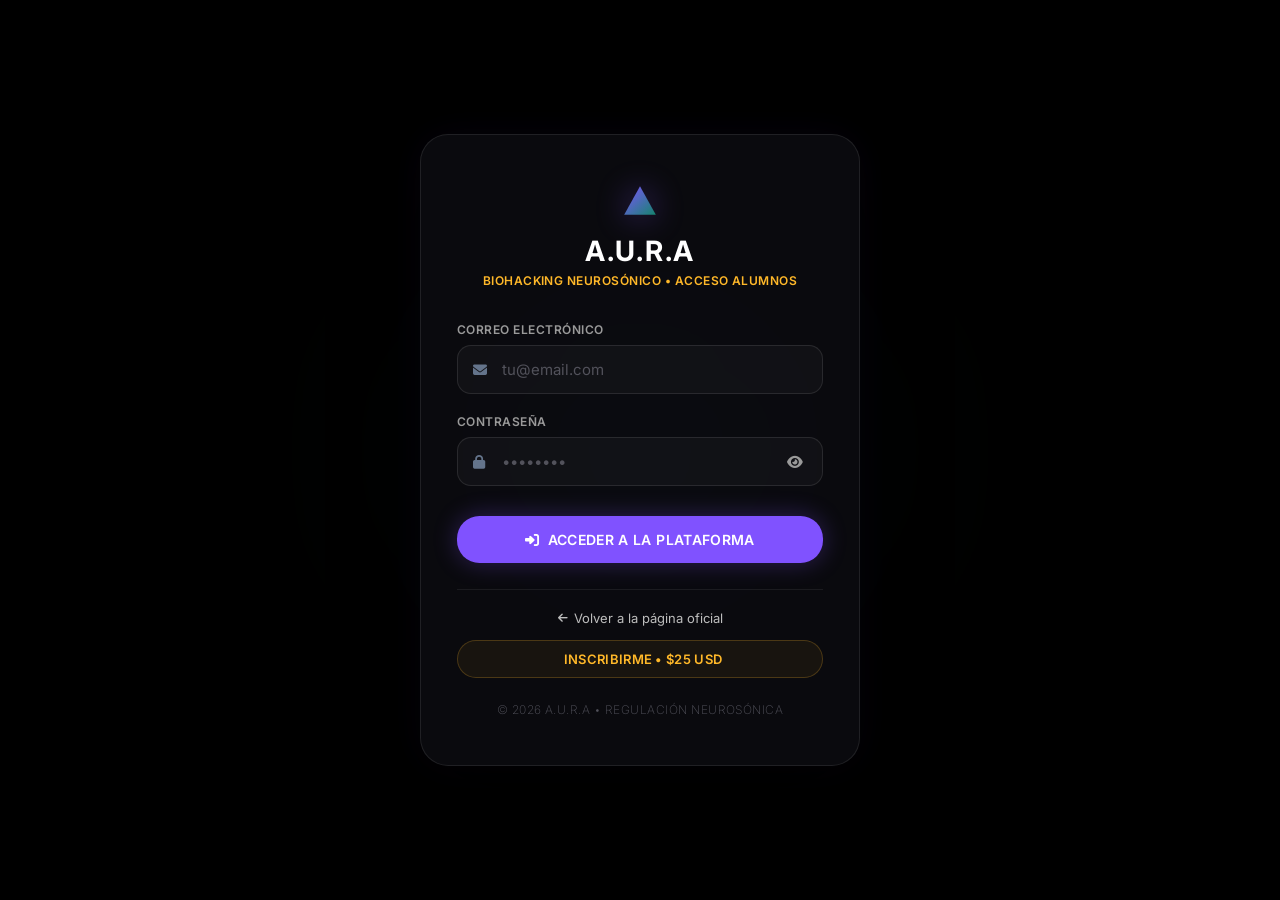
==== commit f6d914cd: "Add files via upload" ====
--- a/index.html
+++ b/index.html
@@ -2,385 +2,26 @@
 <html lang="es">
 <head>
     <meta charset="UTF-8">
-    <meta name="viewport" content="width=device-width, initial-scale=1.0">
-    <title>AURA - Respiración, Regulación Nerviosa & Expansión</title>
-    
-    <!-- Google Fonts & FontAwesome -->
-    <link rel="stylesheet" href="https://cdnjs.cloudflare.com/ajax/libs/font-awesome/6.4.0/css/all.min.css">
-    <link rel="stylesheet" href="css/style.css?v=6.0">
-    <link rel="icon" type="image/svg+xml" href="assets/logo.svg">
+    <meta name="viewport" content="width=device-width, initial-scale=1.0, maximum-scale=1.0, user-scalable=no">
+    <title>A.U.R.A &bull; Taller</title>
+    <link rel="icon" type="image/png" href="favicon.png">
+    <link rel="apple-touch-icon" href="apple-touch-icon.png">
+    <link rel="manifest" href="manifest.json">
+    <script>
+        // Router automático del Taller:
+        // Si el alumno tiene sesión activa va a plataforma.html, si no va a login.html
+        (function() {
+            var session = localStorage.getItem('aura_session') || localStorage.getItem('neurohub_session_v2');
+            var loggedOut = sessionStorage.getItem('aura_logged_out') === '1';
+            if (session && !loggedOut) {
+                window.location.replace('plataforma.html');
+            } else {
+                window.location.replace('login.html');
+            }
+        })();
+    </script>
 </head>
-<body>
-    <!-- Ambient Aurora Wisps & Film Grain -->
-    <div class="aura-ambient-bg"></div>
-    <div class="film-grain"></div>
-
-    <!-- Top Navigation Bar -->
-    <header class="aura-navbar">
-        <a class="brand-wrapper" onclick="selectStep(1)" style="cursor: pointer;">
-            <img src="assets/aura_logo_3d.png" alt="A.U.R.A" class="brand-icon-img">
-            <div class="brand-title-box">
-                <span class="brand-name">A.U.R.A</span>
-                <span class="brand-tagline">MÉTODO DE EXPANSIÓN SOMÁTICA</span>
-            </div>
-        </a>
-
-        <!-- Step Selector Navigation Tabs -->
-        <nav class="nav-tabs-wrapper">
-            <button class="nav-tab-btn active" id="nav-step-1" onclick="selectStep(1)">
-                <i class="fas fa-mountain" style="color: var(--aura-gold);"></i> Paso 1: Reconoce
-            </button>
-            <button class="nav-tab-btn" id="nav-step-2" onclick="selectStep(2)">
-                <i class="fas fa-wave-square" style="color: var(--aura-purple);"></i> Paso 2: Expande
-            </button>
-            <button class="nav-tab-btn" id="nav-step-3" onclick="selectStep(3)">
-                <i class="fas fa-tree" style="color: var(--aura-cyan);"></i> Paso 3: Practica
-            </button>
-        </nav>
-
-        <!-- Action & Progress Buttons -->
-        <div class="nav-actions-wrapper">
-            <!-- Global Progress Pill -->
-            <div class="nav-global-pill" title="Progreso Total de los 30 Módulos">
-                <i class="fas fa-shield-alt" style="color: var(--aura-emerald);"></i>
-                <span>Soberanía: <strong id="nav-global-pct">0%</strong></span>
-            </div>
-
-            <!-- Audio Binaural Quick Toggle -->
-            <button id="btn-quick-audio" class="btn-glass-nav" onclick="toggleSimulator()" title="Generador de Ondas Alfa 14 Hz">
-                <i class="fas fa-headphones" style="color: var(--aura-gold);"></i>
-                <span id="quick-audio-label">Ondas 14 Hz</span>
-            </button>
-
-            <!-- User Badge -->
-            <div class="nav-global-pill" style="display:flex; align-items:center; gap:6px;" title="Usuario Activo">
-                <i class="fas fa-user-check" style="color: var(--aura-gold);"></i>
-                <span class="user-email-display" style="max-width: 140px; overflow: hidden; text-overflow: ellipsis; white-space: nowrap;">Alumno</span>
-            </div>
-
-            <!-- Logout -->
-            <button class="btn-glass-nav" onclick="logout()" title="Cerrar Sesión">
-                <i class="fas fa-sign-out-alt"></i> Salir
-            </button>
-        </div>
-    </header>
-
-    <!-- Main Platform Hub Container -->
-    <main class="aura-main-platform">
-        
-        <!-- ========================================================
-             HERO: LOS 3 PASOS DEL MÉTODO AURA (INTERACTIVOS)
-             ======================================================== -->
-        <section class="platform-hero-section">
-            <header class="slide-brand-header">
-                <img src="assets/logo.svg" alt="AURA Logo" class="slide-brand-logo">
-                <h1 class="slide-brand-title">A &middot; U &middot; R &middot; A</h1>
-                <p class="slide-brand-sub">MÉTODO DE EXPANSIÓN & REGULACIÓN NERVIOSA</p>
-                <p class="hero-manifesto-sub">
-                    No se trata de evitar lo que sientes, sino de desarrollar la capacidad somática para <span class="gold-gradient-text">atravesarlo sin perder tu centro</span>.
-                </p>
-            </header>
-
-            <!-- 3 Master Step Cards Grid (Clickable & Alive) -->
-            <div class="steps-cards-grid" id="steps-selector-grid">
-                
-                <!-- PASO 1 CARD -->
-                <article class="step-card card-step-1 active-step" id="card-step-1" onclick="selectStep(1)">
-                    <div class="step-card-header">
-                        <span class="step-tag">PASO 1</span>
-                        <span class="step-active-indicator" id="ind-step-1">
-                            <i class="fas fa-check-circle"></i> ACTIVO
-                        </span>
-                    </div>
-
-                    <h2 class="step-title">Reconoce tu Terreno</h2>
-                    <span class="step-parenthesis">(Responsabilidad Propia Radical)</span>
-
-                    <div class="step-visual-box">
-                        <img src="assets/step1_mountain.svg" alt="Reconoce tu terreno" class="step-visual-img">
-                        <div class="step-visual-glow glow-gold"></div>
-                    </div>
-
-                    <p class="step-caption">
-                        Identifica lo que te desregula, y comprométete en tu salud nerviosa.
-                    </p>
-
-                    <div class="step-card-footer">
-                        <div class="step-mini-progress">
-                            <div class="progress-labels">
-                                <span>10 Módulos</span>
-                                <strong id="step-1-pct-label">0%</strong>
-                            </div>
-                            <div class="mini-progress-bar">
-                                <div class="mini-progress-fill fill-gold" id="step-1-pct-bar" style="width: 0%;"></div>
-                            </div>
-                        </div>
-                        <button class="btn-step-action btn-gold">
-                            <i class="fas fa-layer-group"></i> Explorar Módulos
-                        </button>
-                    </div>
-                </article>
-
-                <!-- PASO 2 CARD -->
-                <article class="step-card card-step-2" id="card-step-2" onclick="selectStep(2)">
-                    <div class="step-card-header">
-                        <span class="step-tag">PASO 2</span>
-                        <span class="step-active-indicator" id="ind-step-2" style="display: none;">
-                            <i class="fas fa-check-circle"></i> ACTIVO
-                        </span>
-                        <span class="step-locked-indicator" id="lock-ind-2" style="display: none;">
-                            <i class="fas fa-lock"></i> BLOQUEADO
-                        </span>
-                    </div>
-
-                    <h2 class="step-title">Expande Su Sistema Nervioso</h2>
-                    <span class="step-parenthesis">(Ventana de Tolerancia Somática)</span>
-
-                    <div class="step-visual-box">
-                        <img src="assets/step2_waves.svg" alt="Expande su sistema nervioso" class="step-visual-img">
-                        <div class="step-visual-glow glow-purple"></div>
-                    </div>
-
-                    <p class="step-caption">
-                        Avanza en el proceso de ampliar tu ventana de tolerancia somática.
-                    </p>
-
-                    <div class="step-card-footer">
-                        <div class="step-mini-progress">
-                            <div class="progress-labels">
-                                <span>10 Módulos</span>
-                                <strong id="step-2-pct-label">0%</strong>
-                            </div>
-                            <div class="mini-progress-bar">
-                                <div class="mini-progress-fill fill-purple" id="step-2-pct-bar" style="width: 0%;"></div>
-                            </div>
-                        </div>
-                        <button class="btn-step-action btn-purple" id="btn-card-action-2">
-                            <i class="fas fa-layer-group"></i> Explorar Módulos
-                        </button>
-                    </div>
-                </article>
-
-                <!-- PASO 3 CARD -->
-                <article class="step-card card-step-3" id="card-step-3" onclick="selectStep(3)">
-                    <div class="step-card-header">
-                        <span class="step-tag">PASO 3</span>
-                        <span class="step-active-indicator" id="ind-step-3" style="display: none;">
-                            <i class="fas fa-check-circle"></i> ACTIVO
-                        </span>
-                        <span class="step-locked-indicator" id="lock-ind-3" style="display: none;">
-                            <i class="fas fa-lock"></i> BLOQUEADO
-                        </span>
-                    </div>
-
-                    <h2 class="step-title">Practica Sostenidamente</h2>
-                    <span class="step-parenthesis">(Integración Diaria & Maestría)</span>
-
-                    <div class="step-visual-box">
-                        <img src="assets/step3_tree.svg" alt="Practica sostenidamente" class="step-visual-img">
-                        <div class="step-visual-glow glow-cyan"></div>
-                    </div>
-
-                    <p class="step-caption">
-                        Con la nueva ventana de tolerancia, comienza tu camino como respirador.
-                    </p>
-
-                    <div class="step-card-footer">
-                        <div class="step-mini-progress">
-                            <div class="progress-labels">
-                                <span>10 Módulos</span>
-                                <strong id="step-3-pct-label">0%</strong>
-                            </div>
-                            <div class="mini-progress-bar">
-                                <div class="mini-progress-fill fill-cyan" id="step-3-pct-bar" style="width: 0%;"></div>
-                            </div>
-                        </div>
-                        <button class="btn-step-action btn-cyan" id="btn-card-action-3">
-                            <i class="fas fa-layer-group"></i> Explorar Módulos
-                        </button>
-                    </div>
-                </article>
-
-            </div>
-        </section>
-
-        <!-- ========================================================
-             INTERACTIVE STEP MODULE HUB (LOS 10 MÓDULOS DEL PASO)
-             ======================================================== -->
-        <section class="step-module-hub-section" id="modules-hub">
-            
-            <!-- Step Hero Banner with Transformation Contrast -->
-            <div class="step-hub-banner" id="hub-banner-box">
-                <div class="hub-header-meta">
-                    <div class="step-badge-pill" id="hub-step-badge">
-                        <i class="fas fa-mountain"></i> PASO 1 &bull; 10 MÓDULOS DE TRANSFORMACIÓN
-                    </div>
-                    <h2 class="hub-step-title" id="hub-step-title">Reconoce tu Terreno</h2>
-                    <p class="hub-step-sub" id="hub-step-subtitle">Responsabilidad Propia Radical</p>
-                </div>
-
-                <!-- Transformation Promise Callout (Antes vs Después de AURA) -->
-                <div class="hub-transformation-strip">
-                    <div class="trans-box trans-before">
-                        <div class="trans-label">
-                            <i class="fas fa-times-circle"></i> ANTES DE AURA (PILOTO AUTOMÁTICO)
-                        </div>
-                        <p class="trans-text" id="hub-trans-before">
-                            Respondes desde tu estado emocional automático y tus estados te controlan a ti.
-                        </p>
-                    </div>
-
-                    <div class="trans-divider-arrow">
-                        <i class="fas fa-arrow-right"></i>
-                    </div>
-
-                    <div class="trans-box trans-after">
-                        <div class="trans-label">
-                            <i class="fas fa-check-circle"></i> DESPUÉS DE AURA (SOBERANÍA SOMÁTICA)
-                        </div>
-                        <p class="trans-text" id="hub-trans-after">
-                            Reconoces tu estado antes de la reacción automática y habitas el observador lúcido.
-                        </p>
-                    </div>
-                </div>
-
-                <!-- Step Progress Status Row -->
-                <div class="hub-progress-row">
-                    <div class="hub-stat-item">
-                        <span class="hub-stat-val" id="hub-completed-count">0 / 10</span>
-                        <span class="hub-stat-desc">Módulos Completados</span>
-                    </div>
-                    <div class="hub-stat-item">
-                        <span class="hub-stat-val" id="hub-progress-pct" style="color: var(--aura-gold);">0%</span>
-                        <span class="hub-stat-desc">Progreso del Paso</span>
-                    </div>
-                    <div class="hub-stat-item">
-                        <span class="hub-stat-val" style="color: var(--aura-cyan);">~5.5 h</span>
-                        <span class="hub-stat-desc">Entrenamiento Somático</span>
-                    </div>
-                </div>
-
-                <!-- Full Step Progress Bar -->
-                <div class="hub-full-progress-bar">
-                    <div class="hub-full-progress-fill" id="hub-full-bar-fill" style="width: 0%;"></div>
-                </div>
-            </div>
-
-            <!-- Toolbar: Search & Category Filter Pills -->
-            <div class="hub-toolbar">
-                <div class="hub-search-box">
-                    <i class="fas fa-search"></i>
-                    <input type="text" id="module-search-input" placeholder="Buscar módulos por técnica, neurobiología o respiración...">
-                </div>
-
-                <div class="hub-filter-pills" id="hub-filter-pills">
-                    <button class="filter-pill active" data-filter="all">Todos los 10 Módulos</button>
-                    <button class="filter-pill" data-filter="pending">Pendientes</button>
-                    <button class="filter-pill" data-filter="completed">Completados</button>
-                </div>
-            </div>
-
-            <!-- 10 Modules Dynamic Grid Container -->
-            <div class="modules-dynamic-grid" id="modules-grid-container">
-                <!-- Inyectado dinámicamente vía app.js -->
-            </div>
-
-        </section>
-
-    </main>
-
-    <!-- ====================================================================
-         MODAL: REPRODUCTOR INMERSIVO MASTERCLASS / COURSERA (PLAYER ROOM)
-         ==================================================================== -->
-    <div id="player-modal" class="modal-backdrop">
-        <div class="player-room-container">
-            
-            <header class="player-room-navbar">
-                <div style="display: flex; align-items: center; gap: 14px;">
-                    <img src="assets/logo.svg" alt="AURA" style="width: 28px; height: 28px;">
-                    <div>
-                        <h2 id="player-course-title" style="font-family: var(--font-heading); font-size: 1.15rem; color: #fff;">Título del Módulo</h2>
-                        <span id="player-course-subtitle" style="font-size: 0.78rem; color: var(--text-dim);">Paso Activo de AURA</span>
-                    </div>
-                </div>
-
-                <div style="display: flex; align-items: center; gap: 14px;">
-                    <button class="btn-glass-nav" onclick="closePlayerModal()">
-                        <i class="fas fa-times"></i> Cerrar Lector
-                    </button>
-                </div>
-            </header>
-
-            <div class="player-grid-layout">
-                
-                <!-- Sidebar: Módulos del Paso y Audio Binaural -->
-                <aside class="player-sidebar-dock">
-                    
-                    <!-- Binaural Waves Control Dock -->
-                    <div class="binaural-dock">
-                        <div style="display: flex; justify-content: space-between; align-items: center; margin-bottom: 10px;">
-                            <span style="font-size: 0.78rem; font-weight: 700; color: #fff; display: flex; align-items: center; gap: 6px;">
-                                <i class="fas fa-headphones" style="color: var(--aura-gold);"></i> ONDAS BINAURALES (14 Hz)
-                            </span>
-                            <span id="binaural-status-pill" style="font-size: 0.68rem; color: var(--aura-gold-light); background: rgba(245,158,11,0.15); padding: 2px 8px; border-radius: 99px;">LISTO</span>
-                        </div>
-                        <button id="btn-play-sim" class="btn-aura-cta" style="width: 100%; justify-content: center;" onclick="toggleSimulator()">
-                            <i class="fas fa-play"></i> Reproducir Ondas Alfa
-                        </button>
-                    </div>
-
-                    <!-- Step Modules Navigation List -->
-                    <div style="margin-top: 14px;">
-                        <span style="font-size: 0.72rem; font-weight: 700; letter-spacing: 1.5px; color: var(--text-muted); text-transform: uppercase; display: block; margin-bottom: 10px;" id="sidebar-step-label">
-                            MÓDULOS DEL PASO (10)
-                        </span>
-                        <div id="player-modules-list" style="display: flex; flex-direction: column; gap: 6px;">
-                            <!-- Módulos cargados dinámicamente -->
-                        </div>
-                    </div>
-                </aside>
-
-                <!-- Main Markdown Reader View -->
-                <main id="player-main-view" class="player-main-view">
-                    <div class="reader-top-bar">
-                        <div>
-                            <span id="reader-module-badge" class="reader-badge">MÓDULO 01 &bull; SOMÁTICO</span>
-                            <h1 id="reader-module-title" class="reader-title">Selecciona un módulo</h1>
-                        </div>
-                        <button id="btn-toggle-done" class="btn-toggle-completion" onclick="toggleCurrentModuleCompletion()">
-                            <i class="fas fa-check-circle"></i> Marcar como Completado
-                        </button>
-                    </div>
-
-                    <div id="reader-body" class="markdown-reader-body">
-                        <!-- Contenido dinámico del módulo -->
-                    </div>
-
-                    <!-- Somatic Interactive Evaluation (80% Approval Gating) -->
-                    <div id="reader-quiz-container" class="reader-quiz-wrapper">
-                        <!-- Renderizado dinámico de evaluación interactiva -->
-                    </div>
-
-                    <!-- Bottom Module Pager -->
-                    <div class="reader-pager-bar">
-                        <button class="btn-glass-nav" id="btn-prev-mod" onclick="navigateAdjacentModule(-1)">
-                            <i class="fas fa-arrow-left"></i> Módulo Anterior
-                        </button>
-                        <button class="btn-glass-nav btn-locked-pager" id="btn-next-mod" onclick="navigateAdjacentModule(1)">
-                            <i class="fas fa-lock"></i> Siguiente Módulo (Requiere 80%)
-                        </button>
-                    </div>
-                </main>
-            </div>
-        </div>
-    </div>
-
-    <!-- Core Scripts -->
-    <script src="js/courses-content.js?v=8.0"></script>
-    <script src="js/courses-data.js?v=8.0"></script>
-    <script src="js/aura-content-engine.js?v=8.0"></script>
-    <script src="js/aura-quiz-engine.js?v=8.0"></script>
-    <script src="js/app.js?v=8.0"></script>
-    <script src="js/auth.js?v=8.0"></script>
+<body style="background-color: #000000; color: #9a9a9a; display: flex; align-items: center; justify-content: center; height: 100vh; margin: 0; font-family: -apple-system, BlinkMacSystemFont, 'Segoe UI', Roboto, sans-serif;">
+    <p style="font-size: 14px; letter-spacing: 0.05em;">Cargando A.U.R.A...</p>
 </body>
 </html>
